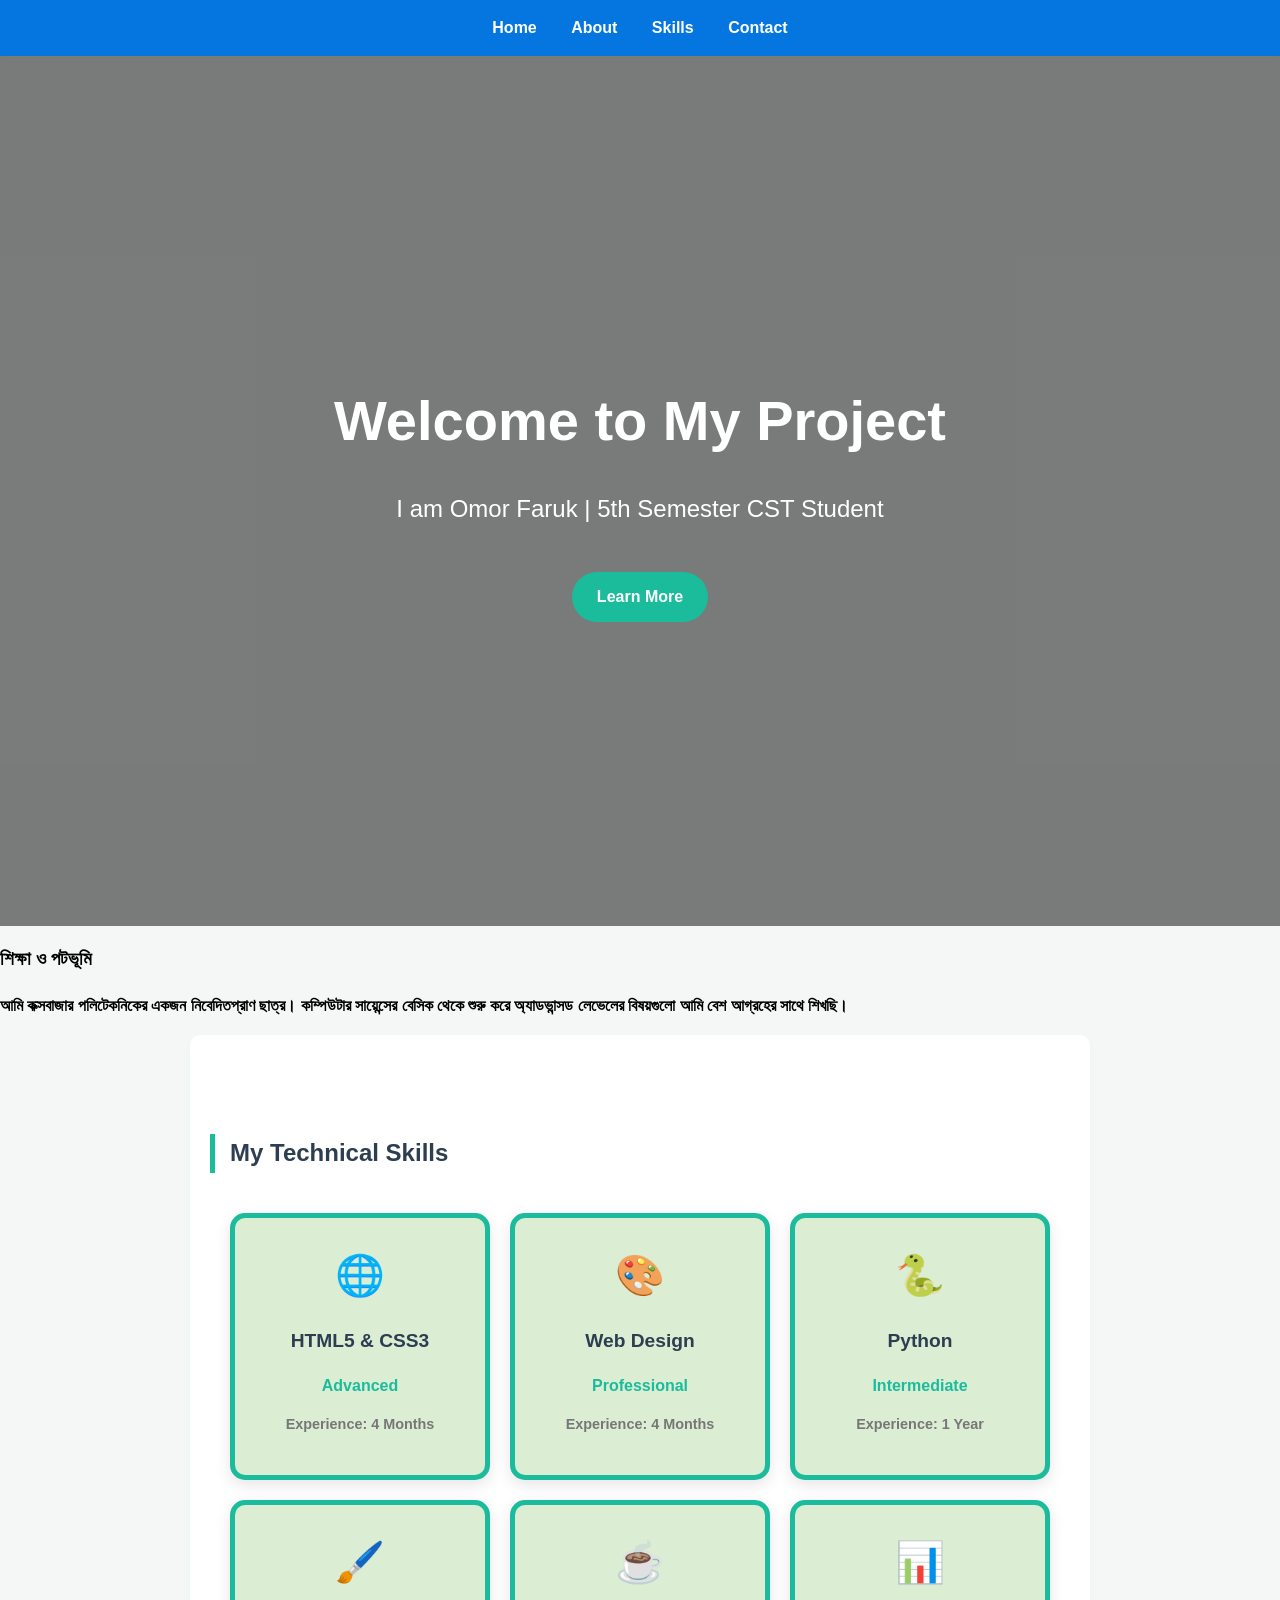
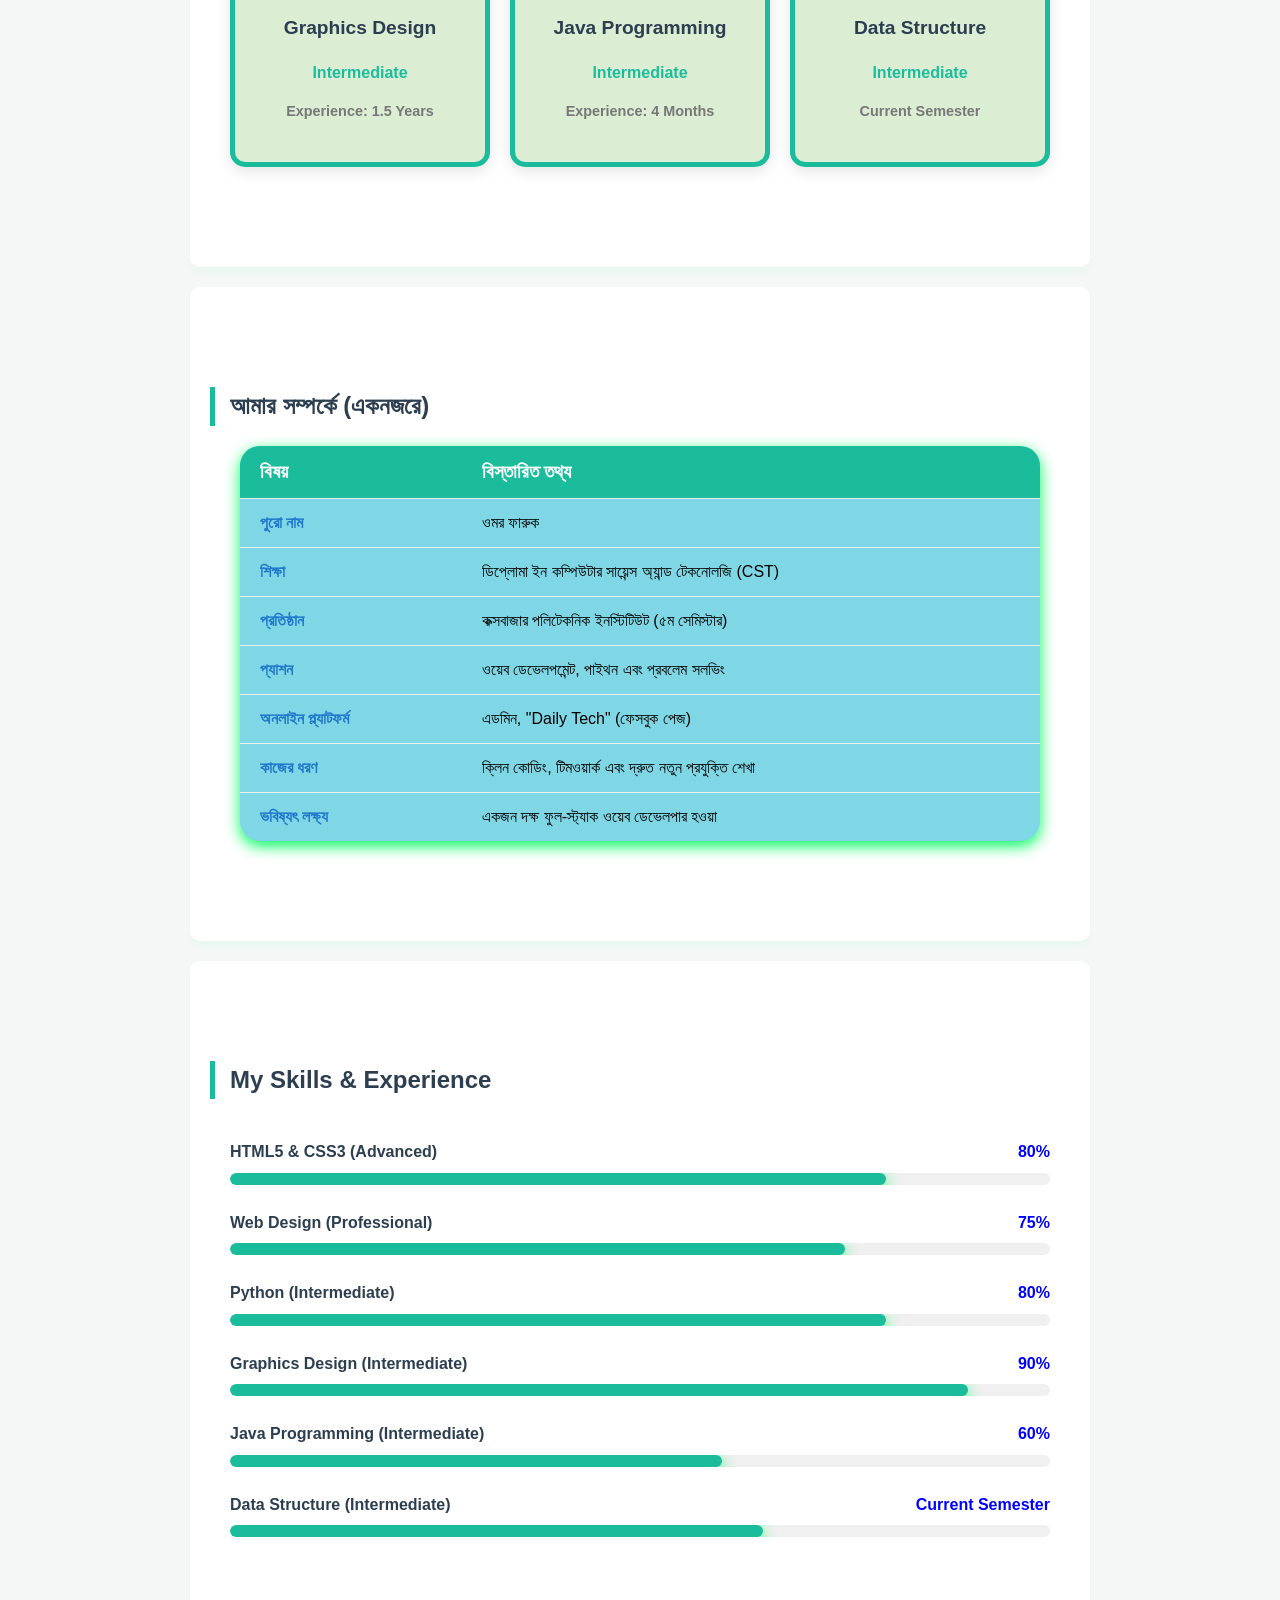
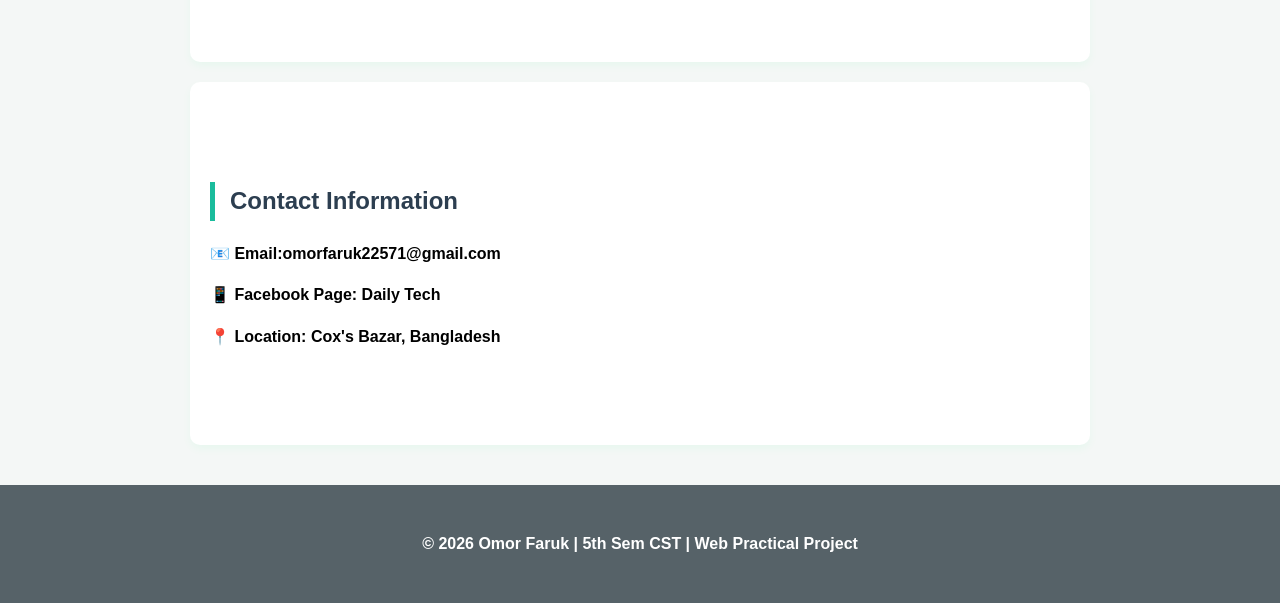
==== index.html @ 24c5d948 "Initial commit via Netlify" ====
!DOCTYPE html>
<html lang="en">

<head>
  <meta charset="UTF-8">
  <meta name="viewport" content="width=device-width, initial-scale=1.0">
  <title>Omar Faruk Web Project</title>
  <link rel="stylesheet" href="style.css">
  <style>
  </style>
</head>

<body>

  <header>
    <nav>
      <a href="#home">Home</a>
      <a href="#about">About</a>
      <a href="#skills">Skills</a>
      <a href="#contact">Contact</a>
    </nav>
  </header>

  <section id="home" class="hero">
    <video autoplay muted loop playsinline class="bg-video">
      <source src="Video/5278-182817488_medium.mp4" type="video/mp4">
    </video>

    <div class="hero-content">
      <h1>Welcome to My Project</h1>
      <p>I am Omor Faruk | 5th Semester CST Student</p>
      <a href="#about" class="btn">Learn More</a>
    </div>
  </section>
  <div class="about-grid">
    <div class="about-item">
      <h3>শিক্ষা ও পটভূমি</h3>
      <p><strong>আমি কক্সবাজার পলিটেকনিকের একজন নিবেদিতপ্রাণ ছাত্র। কম্পিউটার সায়েন্সের বেসিক থেকে শুরু করে অ্যাডভান্সড
          লেভেলের
          বিষয়গুলো আমি বেশ আগ্রহের সাথে শিখছি।<strong></p>
    </div>

    <section id="skills" class="section">
      <h2>My Technical Skills</h2>
      <div class="skills-grid">
        <div class="skill-card">
          <div class="card-icon">🌐</div>
          <h3>HTML5 & CSS3</h3>
          <p class="level">Advanced</p>
          <p class="duration">Experience: 4 Months</p>
        </div>

        <div class="skill-card">
          <div class="card-icon">🎨</div>
          <h3>Web Design</h3>
          <p class="level">Professional</p>
          <p class="duration">Experience: 4 Months</p>
        </div>

        <div class="skill-card">
          <div class="card-icon">🐍</div>
          <h3>Python</h3>
          <p class="level">Intermediate</p>
          <p class="duration">Experience: 1 Year</p>
        </div>

        <div class="skill-card">
          <div class="card-icon">🖌️</div>
          <h3>Graphics Design</h3>
          <p class="level">Intermediate</p>
          <p class="duration">Experience: 1.5 Years</p>
        </div>

        <div class="skill-card">
          <div class="card-icon">☕</div>
          <h3>Java Programming</h3>
          <p class="level">Intermediate</p>
          <p class="duration">Experience: 4 Months</p>
        </div>

        <div class="skill-card">
          <div class="card-icon">📊</div>
          <h3>Data Structure</h3>
          <p class="level">Intermediate</p>
          <p class="duration">Current Semester</p>
        </div>
      </div>
    </section>

    <section id="about" class="section">
      <div class="container">
        <h2>আমার সম্পর্কে (একনজরে)</h2>
        <table class="about-table">
          <tr>
            <th>বিষয়</th>
            <th>বিস্তারিত তথ্য</th>
          </tr>
          <tr>
            <td><strong>পুরো নাম</strong></td>
            <td>ওমর ফারুক</td>
          </tr>
          <tr>
            <td><strong>শিক্ষা</strong></td>
            <td>ডিপ্লোমা ইন কম্পিউটার সায়েন্স অ্যান্ড টেকনোলজি (CST)</td>
          </tr>
          <tr>
            <td><strong>প্রতিষ্ঠান</strong></td>
            <td>কক্সবাজার পলিটেকনিক ইনস্টিটিউট (৫ম সেমিস্টার)</td>
          </tr>
          <tr>
            <td><strong>প্যাশন</strong></td>
            <td>ওয়েব ডেভেলপমেন্ট, পাইথন এবং প্রবলেম সলভিং</td>
          </tr>
          <tr>
            <td><strong>অনলাইন প্ল্যাটফর্ম</strong></td>
            <td>এডমিন, "Daily Tech" (ফেসবুক পেজ)</td>
          </tr>
          <tr>
            <td><strong>কাজের ধরণ</strong></td>
            <td>ক্লিন কোডিং, টিমওয়ার্ক এবং দ্রুত নতুন প্রযুক্তি শেখা</td>
          </tr>
          <tr>
            <td><strong>ভবিষ্যৎ লক্ষ্য</strong></td>
            <td>একজন দক্ষ ফুল-স্ট্যাক ওয়েব ডেভেলপার হওয়া</td>
          </tr>
        </table>
      </div>
    </section>

    <section id="skills" class="section">
      <h2>My Skills & Experience</h2>

      <div class="skills-container">
        <div class="skill-box">
          <div class="skill-info">
            <span>HTML5 & CSS3 (Advanced)</span>
            <span style="color: blue;">80%</span>
          </div>
          <div class="progress-line"><span class="html-css"></span></div>
        </div>

        <div class="skill-box">
          <div class="skill-info">
            <span>Web Design (Professional)</span>
            <span style="color: blue;">75%</span>
          </div>
          <div class="progress-line"><span class="web-design"></span></div>
        </div>

        <div class="skill-box">
          <div class="skill-info">
            <span>Python (Intermediate)</span>
            <span style="color: blue;">80%</span>
          </div>
          <div class="progress-line"><span class="python"></span></div>
        </div>

        <div class="skill-box">
          <div class="skill-info">
            <span>Graphics Design (Intermediate)</span>
            <span style="color: blue;">90%</span>
          </div>
          <div class="progress-line"><span class="graphics"></span></div>
        </div>

        <div class="skill-box">
          <div class="skill-info">
            <span>Java Programming (Intermediate)</span>
            <span style="color: blue;">60%</span>
          </div>
          <div class="progress-line"><span class="java"></span></div>
        </div>

        <div class="skill-box">
          <div class="skill-info">
            <span>Data Structure (Intermediate)</span>
            <span style="color: blue;">Current Semester</span>
          </div>
          <div class="progress-line"><span class="ds"></span></div>
        </div>
      </div>
    </section>
    </section>
  </div>


  <section id="contact" class="section">
    <h2>Contact Information</h2>
    <p>📧 Email:omorfaruk22571@gmail.com</p>
    <p>📱 Facebook Page: <strong>Daily Tech</strong></p>
    <p>📍 Location: Cox's Bazar, Bangladesh</p>
  </section>

  <div class="footer">
    <p>&copy; 2026 Omor Faruk | 5th Sem CST | Web Practical Project</p>
  </div>

</body>

</html>
---- style.css ----
.hero {
    position: relative;
    height: 100vh;
    width: 100%;
    overflow: hidden;
    display: flex;
    justify-content: center;
    align-items: center;
}

.bg-video {
    position: absolute;
    top: 50%;
    left: 50%;
    min-width: 100%;
    min-height: 100%;
    transform: translate(-50%, -50%);
    object-fit: cover;
    z-index: -1;
}

.hero::before {
    content: "";
    position: absolute;
    top: 0;
    left: 0;
    width: 100%;
    height: 100%;
    background: rgba(0, 0, 0, 0.5); 
    z-index: 0;
}

.hero-content {
    position: relative;
    z-index: 1;
    text-align: center;
    color: white;
}

.hero-content h1 {
    font-size: 50px;
    margin-bottom: 10px;
}
    * {
      scroll-behavior: smooth;
      box-sizing: border-box;
    }

    body {
      font-family: 'Segoe UI', Tahoma, Geneva, Verdana, sans-serif;
      margin: 0;
      padding: 0;
      line-height: 1.6;
      background-color: #f4f7f6;
    }

    header {
      background: #0576e0;
      color: #fff;
      padding: 15px 0;
      text-align: center;
      position: fixed;
      width: 100%;
      top: 0;
      z-index: 1000;
      box-shadow: 0 2px 5px rgba(118, 171, 13, 0.1);
    }

    nav a {
      color: #fff;
      margin: 0 15px;
      text-decoration: none;
      font-weight: bold;
      transition: 0.3s;
      
    }

    nav a:hover {
      color: #1abc9c;
      text-decoration: none;
    }
    .hero h1 {
      font-size: 3.5rem;
      margin-bottom: 10px;
      animation: fadeInDown 2s;
    }

    .hero p {
      font-size: 1.5rem;
      animation: fadeInUp 5s;
    }

    .section {
      padding: 80px 20px;
      max-width: 900px;
      margin: auto;
      background: white;
      margin-bottom: 20px;
      border-radius: 10px;
      box-shadow: 0 4px 8px rgba(4, 255, 109, 0.05);
    }

    h2 {
      border-left: 5px solid #1abc9c;
      padding-left: 15px;
      color: #2c3e50;
    }
    .btn {
      background: #1abc9c;
      color: white;
      padding: 12px 25px;
      text-decoration: none;
      border-radius: 50px;
      margin-top: 20px;
      display: inline-block;
      font-weight: bold;
      transition: 0.4s;
    }

    .btn:hover {
      background: #16a085;
      transform: scale(1.1);
    }

    .footer {
      background: #566268;
      color: #ffffff;
      text-align: center;
      padding: 30px 0;
      margin-top: 40px;
      text-box: calc(20px);
    }

    @keyframes fadeInDown {
      from {
        opacity: 0;
        transform: translateY(-30px);
      }

      to {
        opacity: 1;
        transform: translateY(0);
      }
    }

    @keyframes fadeInUp {
      from {
        opacity: 0;
        transform: translateY(30px);
      }

      to {
        opacity: 1;
        transform: translateY(0);
      }
    }

.skills-container {
    text-align: left;
    padding: 20px;
}

.skill-box {
    margin-bottom: 25px;
}

.skill-info {
    display: flex;
    justify-content: space-between;
    margin-bottom: 8px;
    font-weight: bold;
    color: #2c3e50;
}

.progress-line {
    height: 12px;
    width: 100%;
    background: #f0f0f0;
    border-radius: 10px;
    position: relative;
    overflow: hidden;
}

.progress-line span {
    height: 100%;
    border-radius: 10px;
    background: #1abc9c;
    position: absolute;
    border-collapse: collapse;
    left: 0;
    top: 0;
    box-shadow: 0 5px 15px rgb(0, 255, 94);
    transition: width 1.5s ease-in-out;
}

.html-css { width: 80%; }
.web-design { width: 75%; }
.python { width: 80%; }
.graphics { width: 90%; }
.java { width: 60%; }
.ds { width: 65%; }

.skill-box:hover .progress-line span {
    background: #2be506;
}

.about-table {
    width: 100%;
    max-width: 800px;
    margin: 20px auto;
    border-collapse: collapse; 
    background: #7fd7e5;
    box-shadow: 0 5px 15px rgb(0, 255, 94);
    border-radius: 20px;
    overflow: hidden;
}

.about-table th, .about-table td {
    padding: 15px 20px;
    text-align: left;
    border-bottom: 1px solid #eee;
}

.about-table th {
    background-color: #1abc9c;
    color: white;
    font-size: 1.2rem;
    text-transform: uppercase;
}

.about-table tr:last-child td {
    border-bottom: none;
}

.about-table tr:hover {
}

.about-table td strong {
    color: #2177cc;
}

.skills-grid {
    display: grid;
    grid-template-columns: repeat(auto-fit, minmax(200px, 1fr));
    gap: 20px;
    padding: 20px;
}

.skill-card {
    background: #dbedd3;
    padding: 25px;
    border-radius: 15px;
    text-align: center;
    box-shadow: 0 5px 15px rgba(0,0,0,0.1);
    transition: 0.3s;
    border-bottom: 5px solid #1abc9c;
    border-top: 5px solid #1abc9c;
    border-left: 5px solid #1abc9c;
    border-right: 5px solid #1abc9c;
}

.skill-card:hover {
    transform: translateY(-10px);
    box-shadow: 0 10px 25px rgba(0,0,0,0.2);
    background: #9eebd7;
}

.card-icon {
    font-size: 40px;
    margin-bottom: 15px;
}

.skill-card h3 {
    font-size: 1.2rem;
    color: #2c3e50;
    margin-bottom: 10px;
}

.level {
    font-weight: bold;
    color: #1abc9c;
    margin-bottom: 5px;
}

.duration {
    font-size: 0.9rem;
    color: #777;
}
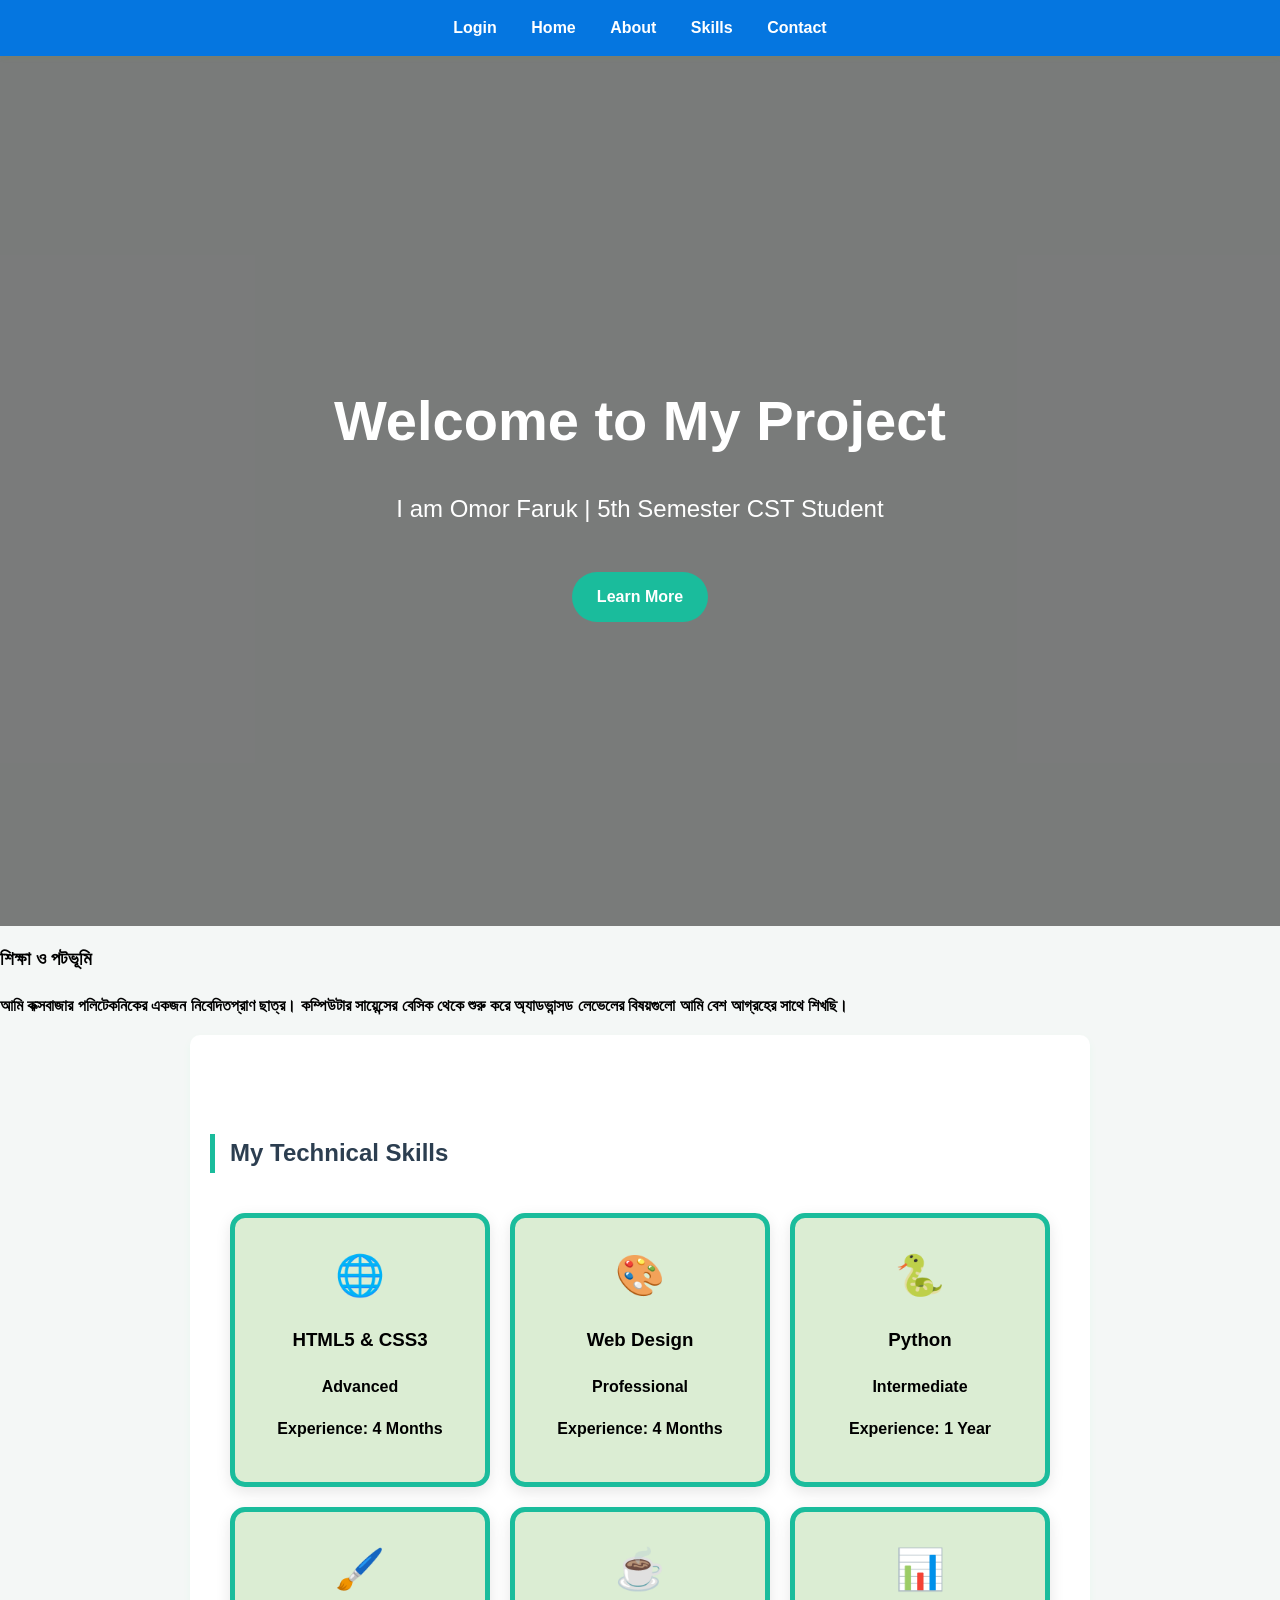
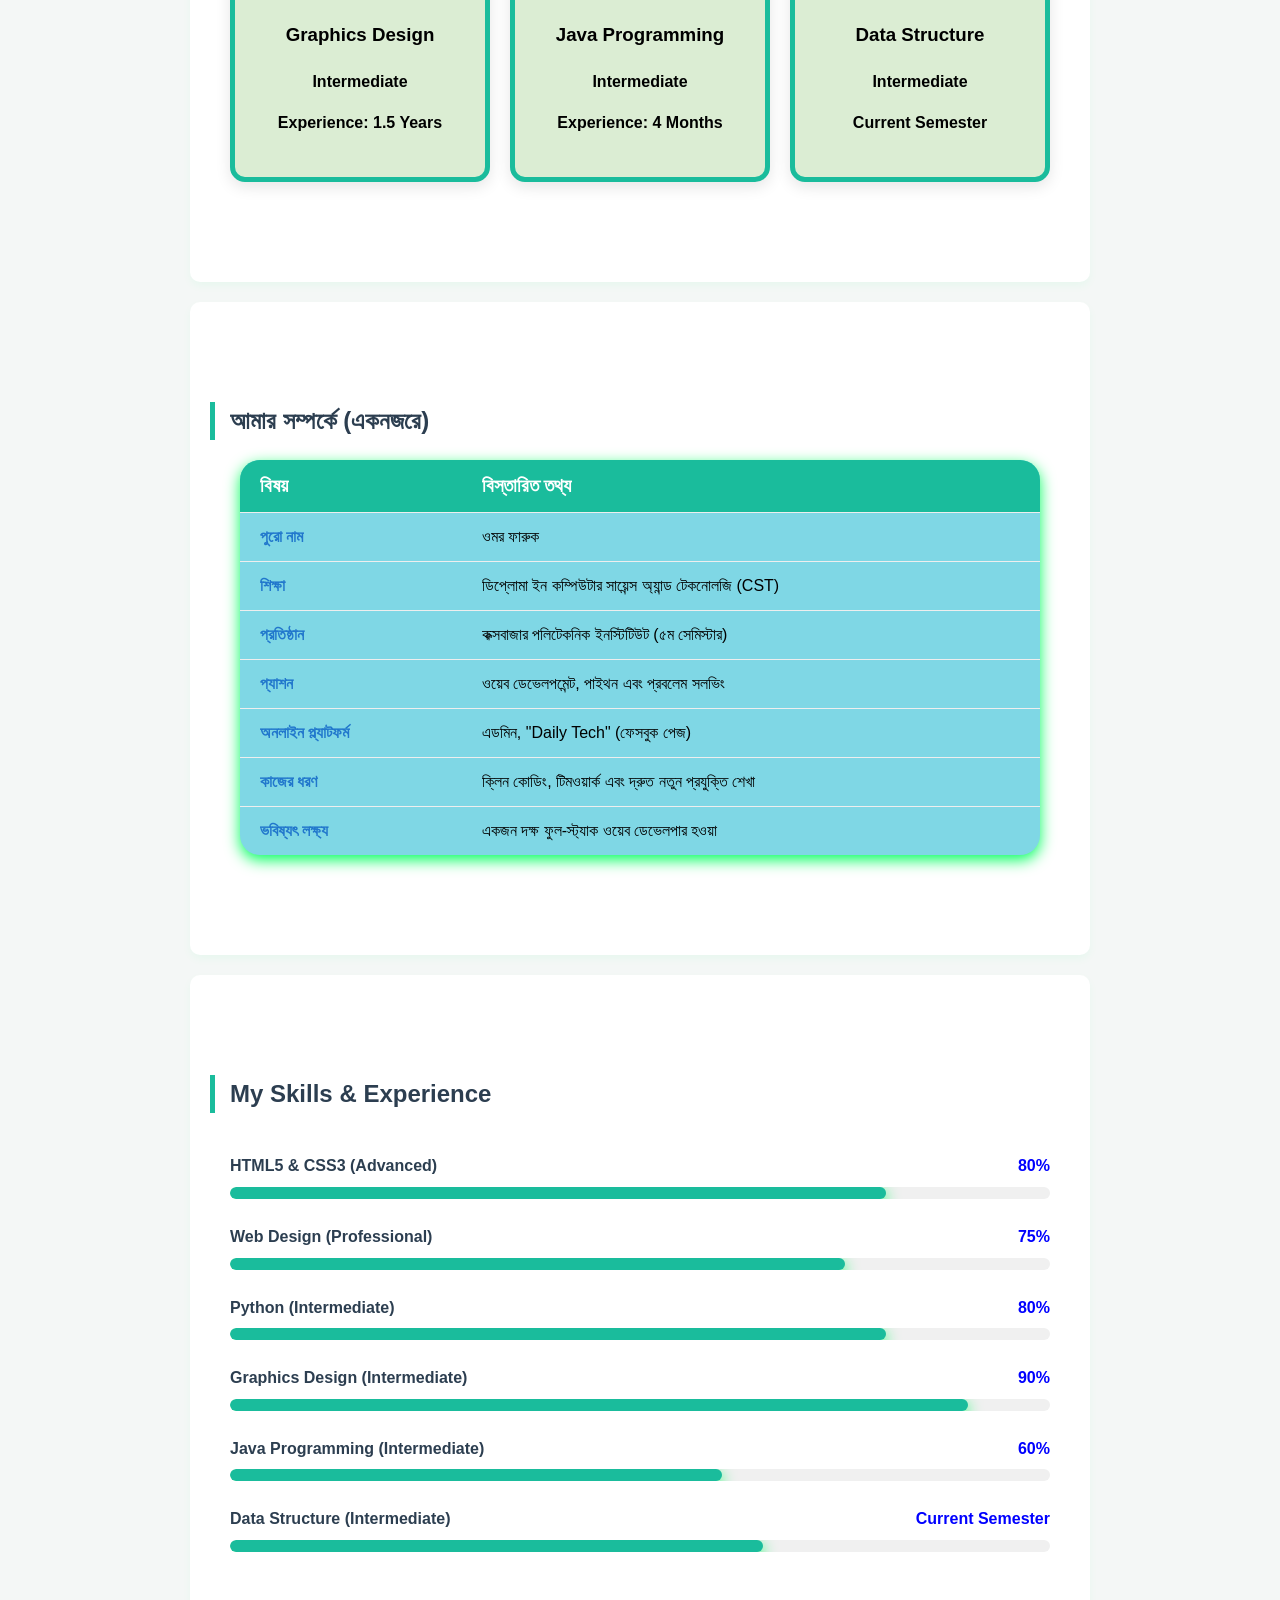
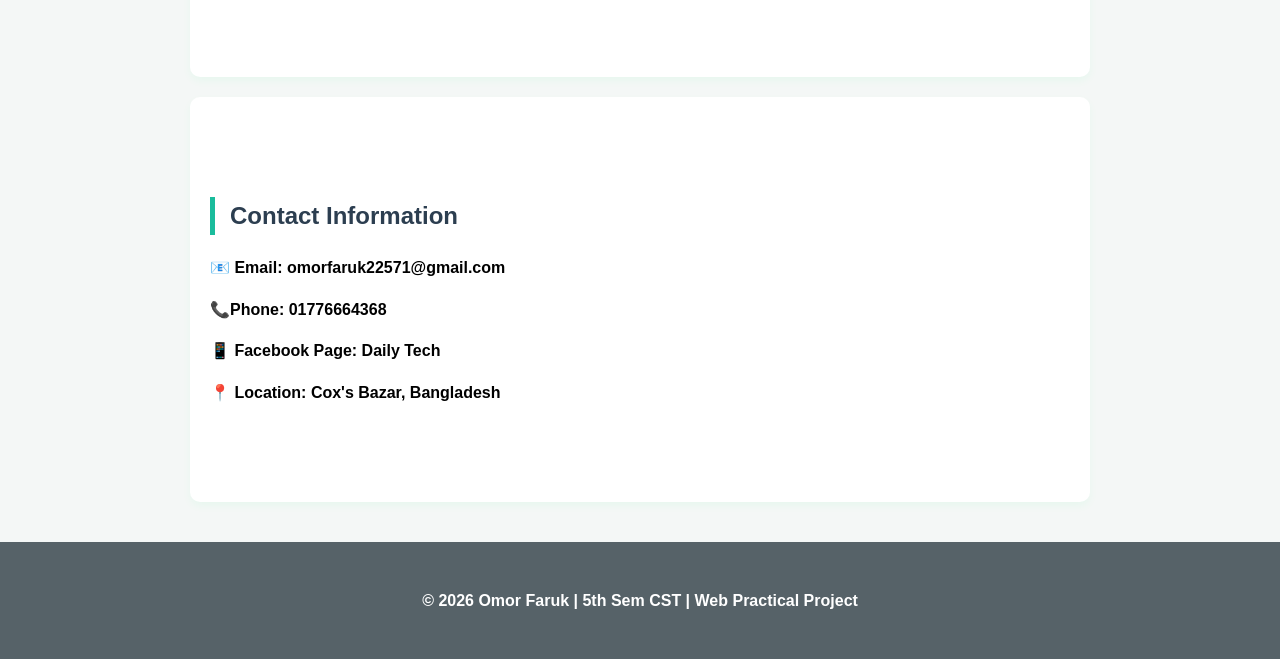
==== commit dd7cba25: "Add files via upload" ====
--- a/index.html
+++ b/index.html
@@ -14,7 +14,8 @@
 
   <header>
     <nav>
-      <a href="#home">Home</a>
+      <a href="Login.html">Login</a>
+      <a href="#Home">Home</a>
       <a href="#about">About</a>
       <a href="#skills">Skills</a>
       <a href="#contact">Contact</a>
@@ -186,7 +187,8 @@
 
   <section id="contact" class="section">
     <h2>Contact Information</h2>
-    <p>📧 Email:omorfaruk22571@gmail.com</p>
+    <p>📧 Email: omorfaruk22571@gmail.com</p>
+    <p> 📞Phone: 01776664368</p>
     <p>📱 Facebook Page: <strong>Daily Tech</strong></p>
     <p>📍 Location: Cox's Bazar, Bangladesh</p>
   </section>
--- a/style.css
+++ b/style.css
@@ -1,288 +1,537 @@
 .hero {
+
     position: relative;
+
     height: 100vh;
+
     width: 100%;
+
     overflow: hidden;
+
     display: flex;
+
     justify-content: center;
+
     align-items: center;
-}
+
+}
+
+
 
 .bg-video {
+
     position: absolute;
+
     top: 50%;
+
     left: 50%;
+
     min-width: 100%;
+
     min-height: 100%;
+
     transform: translate(-50%, -50%);
+
     object-fit: cover;
+
     z-index: -1;
-}
+
+}
+
+
 
 .hero::before {
+
     content: "";
+
     position: absolute;
+
     top: 0;
+
     left: 0;
+
     width: 100%;
+
     height: 100%;
+
     background: rgba(0, 0, 0, 0.5); 
+
     z-index: 0;
-}
+
+}
+
+
 
 .hero-content {
+
     position: relative;
+
     z-index: 1;
+
     text-align: center;
+
     color: white;
-}
+
+}
+
+
 
 .hero-content h1 {
+
     font-size: 50px;
+
     margin-bottom: 10px;
-}
+
+}
+
     * {
+
       scroll-behavior: smooth;
+
       box-sizing: border-box;
-    }
+
+    }
+
+
 
     body {
+
       font-family: 'Segoe UI', Tahoma, Geneva, Verdana, sans-serif;
+
       margin: 0;
+
       padding: 0;
+
       line-height: 1.6;
+
       background-color: #f4f7f6;
-    }
+
+    }
+
+
 
     header {
+
       background: #0576e0;
+
       color: #fff;
+
       padding: 15px 0;
+
       text-align: center;
+
       position: fixed;
+
       width: 100%;
+
       top: 0;
+
       z-index: 1000;
+
       box-shadow: 0 2px 5px rgba(118, 171, 13, 0.1);
-    }
+
+    }
+
+
 
     nav a {
+
       color: #fff;
+
       margin: 0 15px;
+
       text-decoration: none;
+
       font-weight: bold;
+
       transition: 0.3s;
+
       
-    }
+
+    }
+
+
 
     nav a:hover {
+
       color: #1abc9c;
+
       text-decoration: none;
-    }
+
+    }
+
     .hero h1 {
+
       font-size: 3.5rem;
+
       margin-bottom: 10px;
+
       animation: fadeInDown 2s;
-    }
+
+    }
+
+
 
     .hero p {
+
       font-size: 1.5rem;
+
       animation: fadeInUp 5s;
-    }
+
+    }
+
+
 
     .section {
+
       padding: 80px 20px;
+
       max-width: 900px;
+
       margin: auto;
+
       background: white;
+
       margin-bottom: 20px;
+
       border-radius: 10px;
+
       box-shadow: 0 4px 8px rgba(4, 255, 109, 0.05);
-    }
+
+    }
+
+
 
     h2 {
+
       border-left: 5px solid #1abc9c;
+
       padding-left: 15px;
+
       color: #2c3e50;
-    }
+
+    }
+
     .btn {
+
       background: #1abc9c;
+
       color: white;
+
       padding: 12px 25px;
+
       text-decoration: none;
+
       border-radius: 50px;
+
       margin-top: 20px;
+
       display: inline-block;
+
       font-weight: bold;
+
       transition: 0.4s;
-    }
+
+    }
+
+
 
     .btn:hover {
+
       background: #16a085;
+
       transform: scale(1.1);
-    }
+
+    }
+
+
 
     .footer {
+
       background: #566268;
+
       color: #ffffff;
+
       text-align: center;
+
       padding: 30px 0;
+
       margin-top: 40px;
+
       text-box: calc(20px);
-    }
+
+    }
+
+
 
     @keyframes fadeInDown {
+
       from {
+
         opacity: 0;
+
         transform: translateY(-30px);
+
       }
 
+
+
       to {
+
         opacity: 1;
+
         transform: translateY(0);
+
       }
-    }
+
+    }
+
+
 
     @keyframes fadeInUp {
+
       from {
+
         opacity: 0;
+
         transform: translateY(30px);
+
       }
 
+
+
       to {
+
         opacity: 1;
+
         transform: translateY(0);
+
       }
-    }
+
+    }
+
+
 
 .skills-container {
+
     text-align: left;
+
     padding: 20px;
-}
+
+}
+
+
 
 .skill-box {
+
     margin-bottom: 25px;
-}
+
+}
+
+
 
 .skill-info {
+
     display: flex;
+
     justify-content: space-between;
+
     margin-bottom: 8px;
+
     font-weight: bold;
+
     color: #2c3e50;
-}
+
+}
+
+
 
 .progress-line {
+
     height: 12px;
+
     width: 100%;
+
     background: #f0f0f0;
+
     border-radius: 10px;
+
     position: relative;
+
     overflow: hidden;
-}
+
+}
+
+
 
 .progress-line span {
+
     height: 100%;
+
     border-radius: 10px;
+
     background: #1abc9c;
+
     position: absolute;
+
     border-collapse: collapse;
+
     left: 0;
+
     top: 0;
+
     box-shadow: 0 5px 15px rgb(0, 255, 94);
+
     transition: width 1.5s ease-in-out;
-}
+
+}
+
+
 
 .html-css { width: 80%; }
+
 .web-design { width: 75%; }
+
 .python { width: 80%; }
+
 .graphics { width: 90%; }
+
 .java { width: 60%; }
+
 .ds { width: 65%; }
 
+
+
 .skill-box:hover .progress-line span {
+
     background: #2be506;
-}
+
+}
+
+
 
 .about-table {
+
     width: 100%;
+
     max-width: 800px;
+
     margin: 20px auto;
+
     border-collapse: collapse; 
+
     background: #7fd7e5;
+
     box-shadow: 0 5px 15px rgb(0, 255, 94);
+
     border-radius: 20px;
+
     overflow: hidden;
-}
+
+}
+
+
 
 .about-table th, .about-table td {
+
     padding: 15px 20px;
+
     text-align: left;
+
     border-bottom: 1px solid #eee;
-}
+
+}
+
+
 
 .about-table th {
+
     background-color: #1abc9c;
+
     color: white;
+
     font-size: 1.2rem;
+
     text-transform: uppercase;
-}
+
+}
+
+
 
 .about-table tr:last-child td {
+
     border-bottom: none;
-}
+
+}
+
+
 
 .about-table tr:hover {
-}
+
+}
+
+
 
 .about-table td strong {
+
     color: #2177cc;
-}
+
+}
+
+
 
 .skills-grid {
+
     display: grid;
+
     grid-template-columns: repeat(auto-fit, minmax(200px, 1fr));
+
     gap: 20px;
+
     padding: 20px;
-}
+
+}
+
+
 
 .skill-card {
+
     background: #dbedd3;
+
     padding: 25px;
+
     border-radius: 15px;
+
     text-align: center;
+
     box-shadow: 0 5px 15px rgba(0,0,0,0.1);
+
     transition: 0.3s;
+
     border-bottom: 5px solid #1abc9c;
+
     border-top: 5px solid #1abc9c;
+
     border-left: 5px solid #1abc9c;
+
     border-right: 5px solid #1abc9c;
-}
+
+}
+
+
 
 .skill-card:hover {
+
     transform: translateY(-10px);
+
     box-shadow: 0 10px 25px rgba(0,0,0,0.2);
+
     background: #9eebd7;
-}
+
+}
+
+
 
 .card-icon {
-    font-size: 40px;
-    margin-bottom: 15px;
-}
-
-.skill-card h3 {
-    font-size: 1.2rem;
-    color: #2c3e50;
-    margin-bottom: 10px;
-}
-
-.level {
-    font-weight: bold;
-    color: #1abc9c;
-    margin-bottom: 5px;
-}
-
-.duration {
-    font-size: 0.9rem;
-    color: #777;
-}+
+    font-size: 40px;
